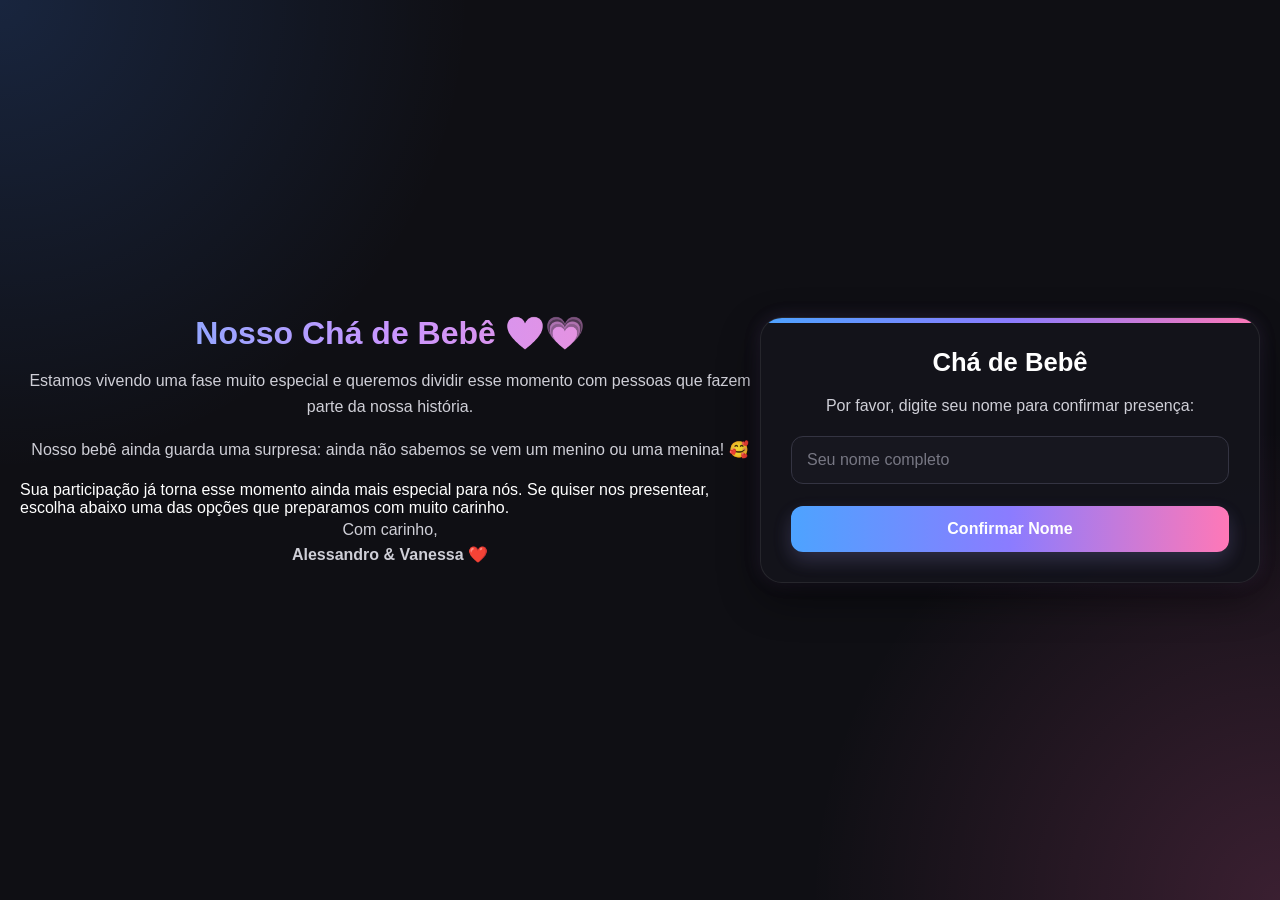
==== index.html @ 6cfcc7ad "asdf" ====
<!DOCTYPE html>
<html lang="pt-BR">
<head>
  <meta charset="UTF-8">
  <meta name="viewport" content="width=device-width, initial-scale=1.0">
  <title>Chá de Bebê - Confirmação e Presentes</title>
  <link rel="stylesheet" href="style.css">
</head>
<body>
<div class="convite-inicial">

    <h1>Nosso Chá de Bebê 💙💗</h1>

  <p class="convite-texto">
    Estamos vivendo uma fase muito especial e queremos dividir esse momento
    com pessoas que fazem parte da nossa história.
  </p>

  <p class="convite-texto">
    Nosso bebê ainda guarda uma surpresa: ainda não sabemos se vem um
    menino ou uma menina! 🥰
  </p>

  <div class="mensagem-destaque">
    Sua participação já torna esse momento ainda mais especial para nós.
    Se quiser nos presentear, escolha abaixo uma das opções que preparamos
    com muito carinho.
  </div>

  <p class="assinatura">
    Com carinho,<br>
    <strong>Alessandro & Vanessa ❤️</strong>
  </p>

</div>

  <div class="card">
    <!-- ETAPA 1: Nome do Convidado -->
    <div id="etapa-nome">
      <h2>Chá de Bebê</h2>
      <p>Por favor, digite seu nome para confirmar presença:</p>
      <input type="text" id="input-nome" placeholder="Seu nome completo" required>
      <button onclick="avancarParaPresentes()">Confirmar Nome</button>
    </div>

    <!-- ETAPA 2: Escolha do Presente -->
    <div id="etapa-presente" class="hidden">
      <h2>Escolha o Presente</h2>
      <p>Selecione uma opção de presente:</p>
      <select id="select-presente" required>
  <option value="">Selecione uma opção</option>

  <optgroup label="🧷 Fraldas">
    <option value="Fralda PP">Fralda PP</option>
    <option value="Fralda P">Fralda P</option>
    <option value="Fralda M">Fralda M</option>
    <option value="Fralda G">Fralda G</option>
  </optgroup>

  <optgroup label="🧻 Fralda + Lenço Umedecido">
    <option value="Fralda PP + Lenço Umedecido">
      Fralda PP + Lenço Umedecido
    </option>

    <option value="Fralda P + Lenço Umedecido">
      Fralda P + Lenço Umedecido
    </option>

    <option value="Fralda M + Lenço Umedecido">
      Fralda M + Lenço Umedecido
    </option>

    <option value="Fralda G + Lenço Umedecido">
      Fralda G + Lenço Umedecido
    </option>
  </optgroup>

  <optgroup label="🍼 Fralda + Talco">
    <option value="Fralda PP + Talco">
      Fralda PP + Talco
    </option>

    <option value="Fralda P + Talco">
      Fralda P + Talco
    </option>

    <option value="Fralda M + Talco">
      Fralda M + Talco
    </option>

    <option value="Fralda G + Talco">
      Fralda G + Talco
    </option>
  </optgroup>
</select>
      <button onclick="enviarDados()">Finalizar</button>
    </div>



  <script src="script.js"></script>
</body>
</html>
---- style.css ----
/* =========================
   RESET
========================= */

* {
  margin: 0;
  padding: 0;
  box-sizing: border-box;
}

body {
  font-family: Arial, Helvetica, sans-serif;
  min-height: 100vh;
  background:
    radial-gradient(circle at top left, rgba(68, 138, 255, 0.18), transparent 30%),
    radial-gradient(circle at bottom right, rgba(255, 105, 180, 0.18), transparent 30%),
    #0f0f14;

  color: #ffffff;

  display: flex;
  align-items: center;
  justify-content: center;

  padding: 20px;
}

/* =========================
   CONTAINER PRINCIPAL
========================= */

.container,
.card {
  width: 100%;
  max-width: 500px;

  background: rgba(20, 20, 28, 0.96);

  border: 1px solid rgba(255, 255, 255, 0.08);
  border-radius: 22px;

  padding: 30px;

  box-shadow:
    0 15px 40px rgba(0, 0, 0, 0.45),
    0 0 20px rgba(75, 145, 255, 0.08),
    0 0 20px rgba(255, 105, 180, 0.08);

  position: relative;
  overflow: hidden;
}

/* faixa decorativa azul + rosa */

.container::before,
.card::before {
  content: "";
  position: absolute;

  top: 0;
  left: 0;

  width: 100%;
  height: 5px;

  background: linear-gradient(
    90deg,
    #4da3ff,
    #8b7cff,
    #ff78b7
  );
}

/* =========================
   TÍTULOS
========================= */

h1,
h2 {
  text-align: center;
  margin-bottom: 16px;

  font-weight: 800;
}

h1 {
  font-size: 2rem;

  background: linear-gradient(
    90deg,
    #65b4ff,
    #c996ff,
    #ff8fc5
  );

  -webkit-background-clip: text;
  -webkit-text-fill-color: transparent;
}

h2 {
  font-size: 1.6rem;
  color: #ffffff;
}

p {
  text-align: center;

  color: #cfcfd7;

  line-height: 1.6;
  margin-bottom: 18px;
}

/* =========================
   CAMPOS
========================= */

label {
  display: block;

  margin-bottom: 7px;
  margin-top: 16px;

  font-size: 0.95rem;
  font-weight: 600;

  color: #ececf2;
}

input,
select {
  width: 100%;

  padding: 14px 15px;

  border-radius: 12px;

  border: 1px solid #343442;

  background: #17171f;

  color: #ffffff;

  font-size: 1rem;

  outline: none;

  transition: 0.25s ease;
}

input::placeholder {
  color: #777783;
}

input:focus,
select:focus {
  border-color: #8b7cff;

  box-shadow:
    0 0 0 3px rgba(77, 163, 255, 0.12),
    0 0 12px rgba(255, 120, 183, 0.08);
}

/* =========================
   SELECT
========================= */

select {
  cursor: pointer;
}

select option,
select optgroup {
  background: #17171f;
  color: #ffffff;
}

/* =========================
   BOTÕES
========================= */

button {
  width: 100%;

  margin-top: 22px;

  padding: 14px;

  border: none;
  border-radius: 12px;

  font-size: 1rem;
  font-weight: 700;

  cursor: pointer;

  color: white;

  background: linear-gradient(
    90deg,
    #4da3ff,
    #8b7cff,
    #ff78b7
  );

  box-shadow:
    0 8px 20px rgba(77, 163, 255, 0.14),
    0 8px 20px rgba(255, 120, 183, 0.10);

  transition: 0.25s ease;
}

button:hover {
  transform: translateY(-2px);

  box-shadow:
    0 12px 28px rgba(77, 163, 255, 0.18),
    0 12px 28px rgba(255, 120, 183, 0.14);
}

button:active {
  transform: scale(0.98);
}

/* =========================
   BOTÃO SECUNDÁRIO
========================= */

.btn-secundario {
  background: transparent;

  border: 1px solid #50505f;

  color: #ddddE5;

  box-shadow: none;
}

.btn-secundario:hover {
  border-color: #ff78b7;

  background: rgba(255, 255, 255, 0.03);
}

/* =========================
   ETAPAS
========================= */

.etapa {
  animation: aparecer 0.35s ease;
}

.hidden {
  display: none;
}

@keyframes aparecer {
  from {
    opacity: 0;
    transform: translateY(8px);
  }

  to {
    opacity: 1;
    transform: translateY(0);
  }
}

/* =========================
   DESTAQUE
========================= */

.destaque {
  padding: 14px;

  border-radius: 12px;

  background: linear-gradient(
    135deg,
    rgba(77, 163, 255, 0.08),
    rgba(255, 120, 183, 0.08)
  );

  border: 1px solid rgba(255, 255, 255, 0.07);

  margin: 18px 0;
}

/* =========================
   RODAPÉ
========================= */

footer {
  margin-top: 22px;

  text-align: center;

  color: #777783;

  font-size: 0.85rem;
}

/* =========================
   RESPONSIVO
========================= */

@media (max-width: 600px) {

  body {
    padding: 12px;
  }

  .container,
  .card {
    padding: 22px 18px;

    border-radius: 18px;
  }

  h1 {
    font-size: 1.7rem;
  }

  h2 {
    font-size: 1.4rem;
  }

  input,
  select,
  button {
    font-size: 16px;
  }
}
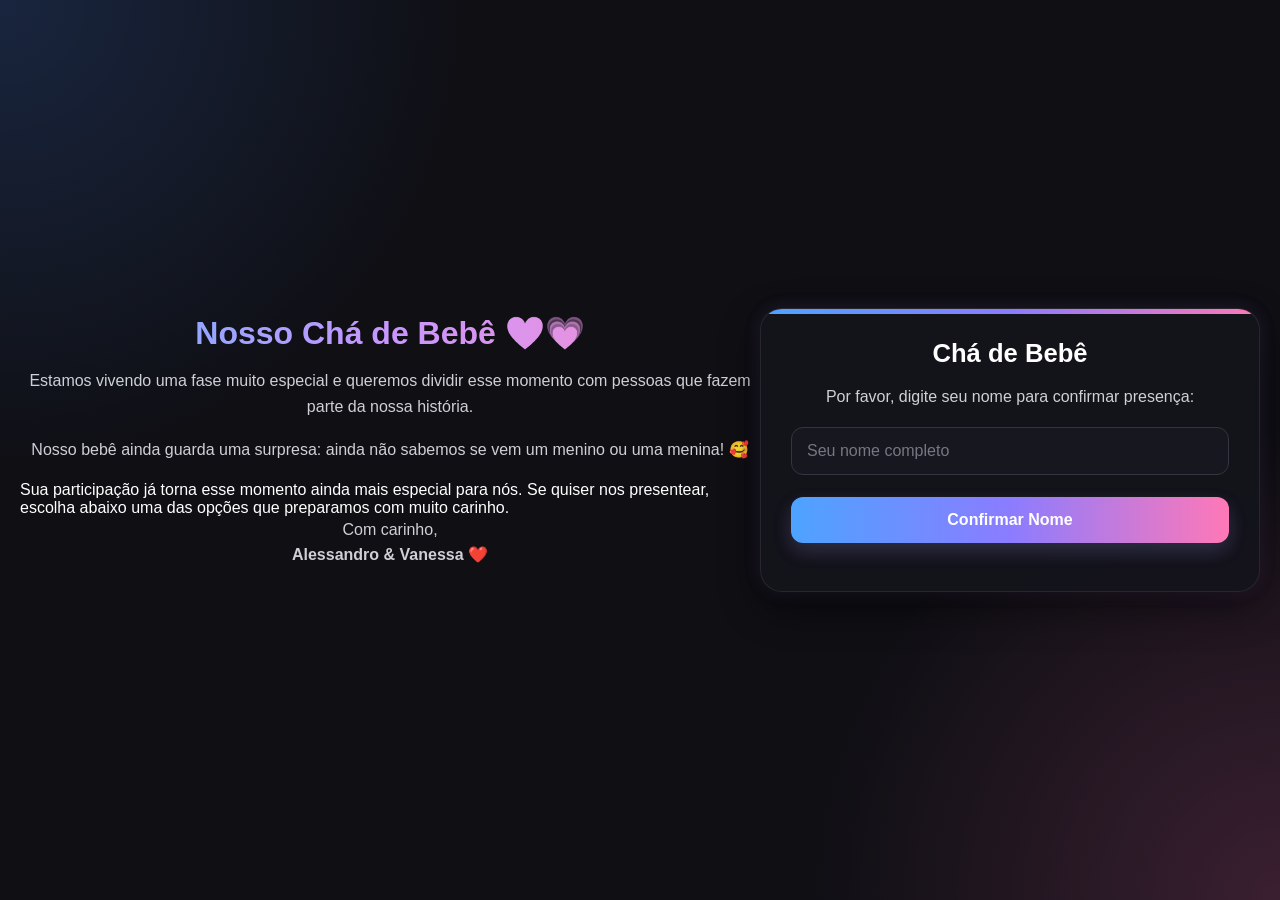
==== commit 40bffa50: "a" ====
--- a/index.html
+++ b/index.html
@@ -33,7 +33,7 @@
   </p>
 
 </div>
-
+<p>
   <div class="card">
     <!-- ETAPA 1: Nome do Convidado -->
     <div id="etapa-nome">
@@ -95,7 +95,7 @@
 </select>
       <button onclick="enviarDados()">Finalizar</button>
     </div>
-
+</p>
 
 
   <script src="script.js"></script>
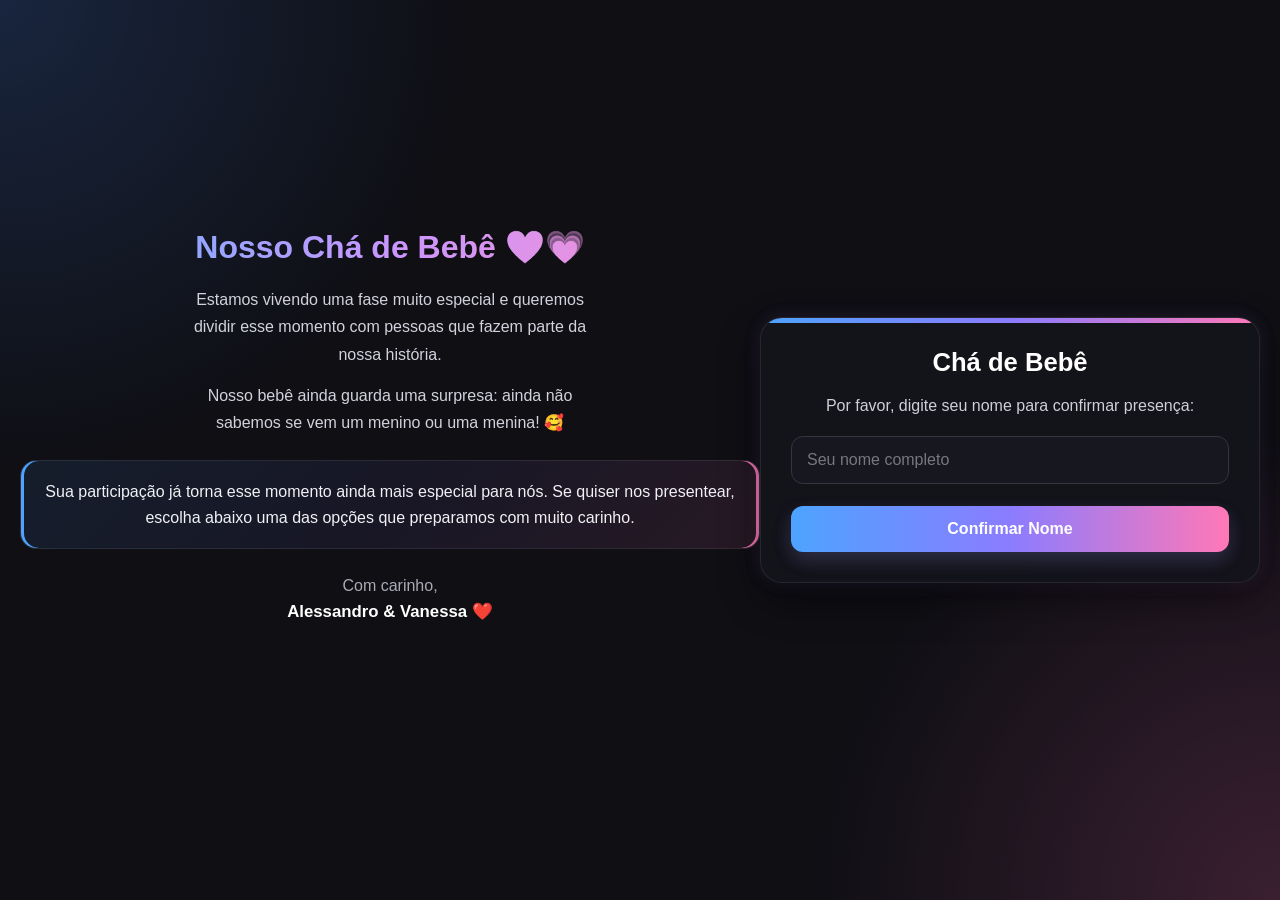
==== commit 3b0308c8: "dfgdgf" ====
--- a/index.html
+++ b/index.html
@@ -33,7 +33,6 @@
   </p>
 
 </div>
-<p>
   <div class="card">
     <!-- ETAPA 1: Nome do Convidado -->
     <div id="etapa-nome">
@@ -95,7 +94,6 @@
 </select>
       <button onclick="enviarDados()">Finalizar</button>
     </div>
-</p>
 
 
   <script src="script.js"></script>
--- a/style.css
+++ b/style.css
@@ -330,4 +330,110 @@
   button {
     font-size: 16px;
   }
+}
+/* =========================
+   CONVITE INICIAL
+========================= */
+
+.convite-inicial {
+  text-align: center;
+  margin-bottom: 28px;
+}
+
+.icone-bebe {
+  font-size: 3.2rem;
+  margin-bottom: 12px;
+
+  animation: flutuar 3s ease-in-out infinite;
+}
+
+.convite-tag {
+  display: inline-block;
+
+  padding: 7px 14px;
+  margin-bottom: 16px;
+
+  border-radius: 30px;
+
+  font-size: 0.78rem;
+  font-weight: 700;
+
+  text-transform: uppercase;
+  letter-spacing: 1px;
+
+  color: #eeeeff;
+
+  background: linear-gradient(
+    90deg,
+    rgba(77, 163, 255, 0.15),
+    rgba(255, 120, 183, 0.15)
+  );
+
+  border: 1px solid rgba(255, 255, 255, 0.08);
+}
+
+.convite-inicial h1 {
+  margin-bottom: 20px;
+}
+
+.convite-texto {
+  max-width: 420px;
+
+  margin: 0 auto 14px;
+
+  color: #d2d2dc;
+
+  font-size: 1rem;
+  line-height: 1.7;
+}
+
+.mensagem-destaque {
+  margin: 24px 0;
+
+  padding: 18px;
+
+  border-radius: 16px;
+
+  color: #f1f1f5;
+
+  line-height: 1.6;
+
+  background:
+    linear-gradient(
+      135deg,
+      rgba(77, 163, 255, 0.10),
+      rgba(139, 124, 255, 0.08),
+      rgba(255, 120, 183, 0.10)
+    );
+
+  border: 1px solid rgba(255, 255, 255, 0.08);
+
+  box-shadow:
+    inset 3px 0 0 #4da3ff,
+    inset -3px 0 0 #ff78b7;
+}
+
+.assinatura {
+  margin-top: 22px;
+
+  color: #aaaab5;
+
+  line-height: 1.6;
+}
+
+.assinatura strong {
+  color: #ffffff;
+  font-size: 1.05rem;
+}
+
+@keyframes flutuar {
+
+  0%,
+  100% {
+    transform: translateY(0);
+  }
+
+  50% {
+    transform: translateY(-6px);
+  }
 }
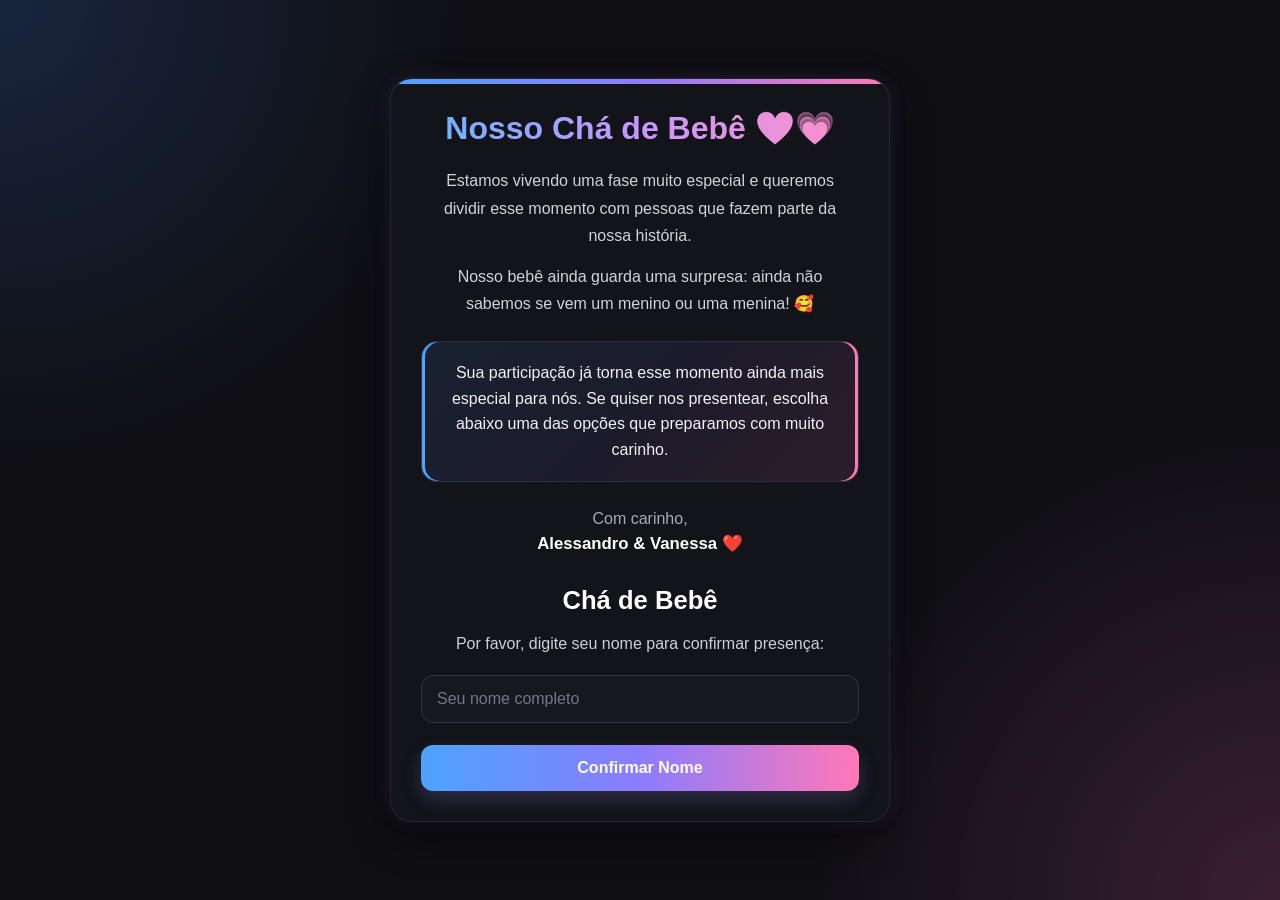
==== commit 3ba87c67: "asd" ====
--- a/index.html
+++ b/index.html
@@ -7,7 +7,9 @@
   <link rel="stylesheet" href="style.css">
 </head>
 <body>
-<div class="convite-inicial">
+
+  <div class="card">
+    <div class="convite-inicial">
 
     <h1>Nosso Chá de Bebê 💙💗</h1>
 
@@ -33,7 +35,6 @@
   </p>
 
 </div>
-  <div class="card">
     <!-- ETAPA 1: Nome do Convidado -->
     <div id="etapa-nome">
       <h2>Chá de Bebê</h2>
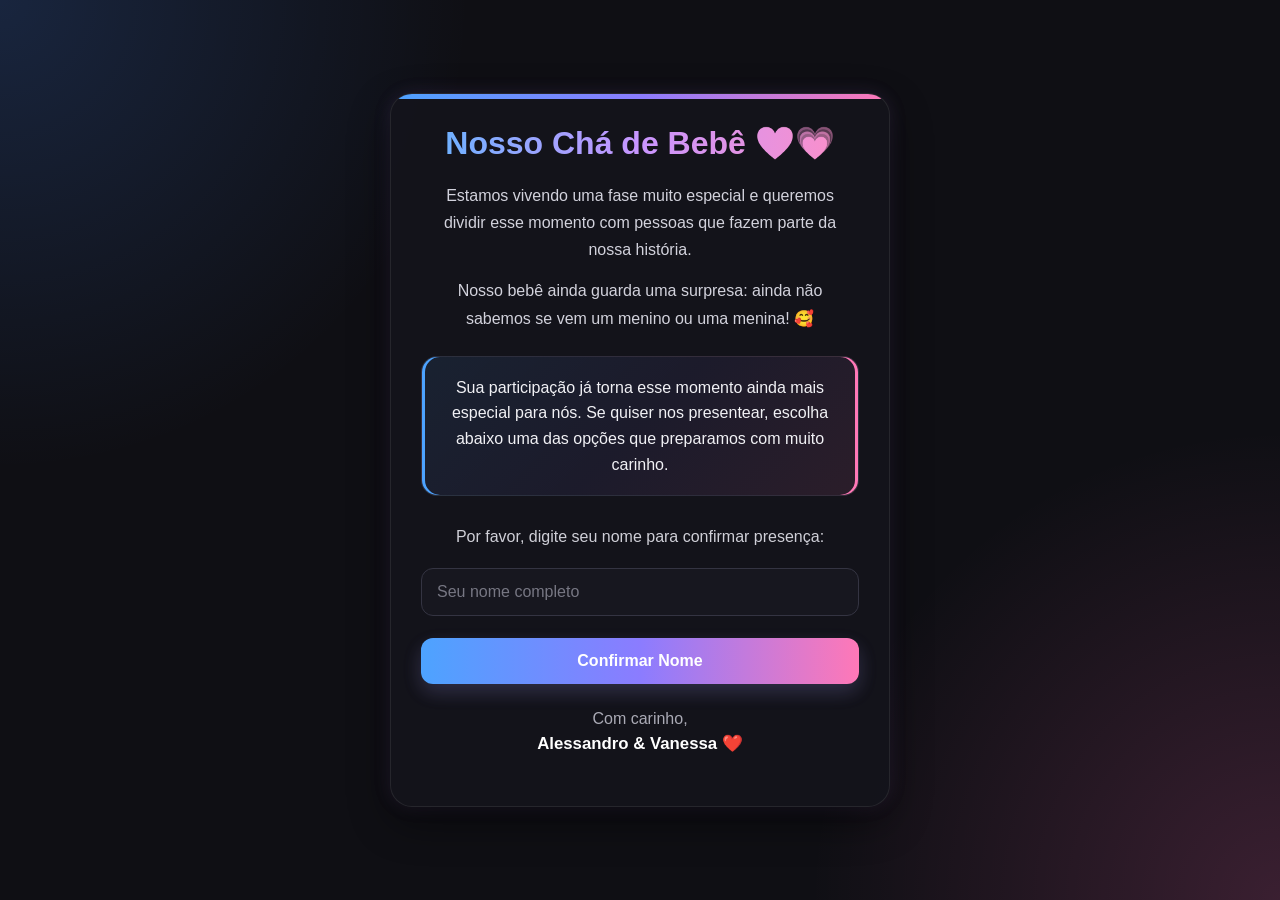
==== commit a4204ec3: "asd" ====
--- a/index.html
+++ b/index.html
@@ -29,18 +29,18 @@
     com muito carinho.
   </div>
 
-  <p class="assinatura">
-    Com carinho,<br>
-    <strong>Alessandro & Vanessa ❤️</strong>
-  </p>
+ 
 
 </div>
     <!-- ETAPA 1: Nome do Convidado -->
     <div id="etapa-nome">
-      <h2>Chá de Bebê</h2>
       <p>Por favor, digite seu nome para confirmar presença:</p>
       <input type="text" id="input-nome" placeholder="Seu nome completo" required>
       <button onclick="avancarParaPresentes()">Confirmar Nome</button>
+       <p class="assinatura">
+    Com carinho,<br>
+    <strong>Alessandro & Vanessa ❤️</strong>
+  </p>
     </div>
 
     <!-- ETAPA 2: Escolha do Presente -->
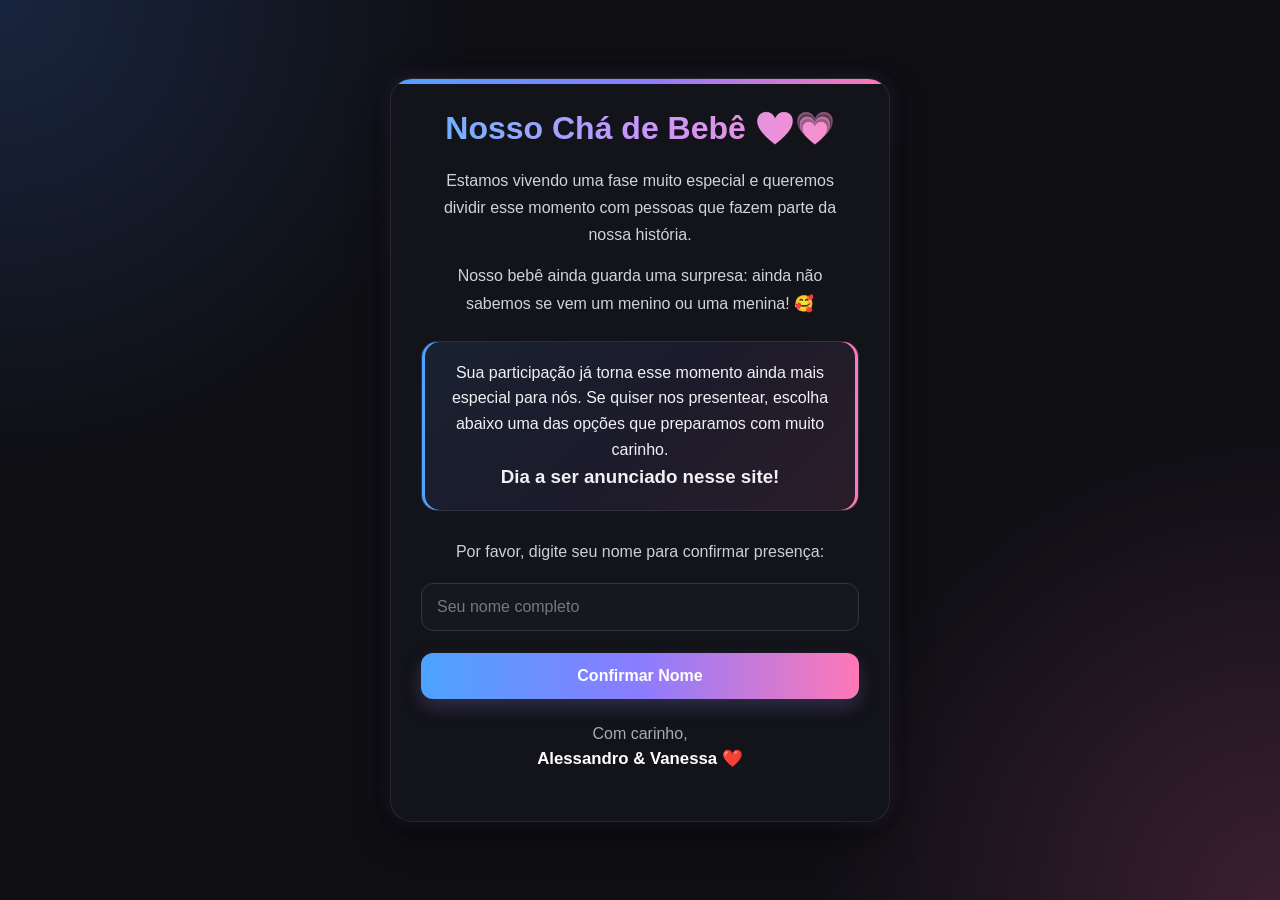
==== commit ec250cc4: "asd" ====
--- a/index.html
+++ b/index.html
@@ -27,6 +27,7 @@
     Sua participação já torna esse momento ainda mais especial para nós.
     Se quiser nos presentear, escolha abaixo uma das opções que preparamos
     com muito carinho.
+    <h3>Dia a ser anunciado nesse site!</h3>
   </div>
 
  
@@ -58,39 +59,54 @@
   </optgroup>
 
   <optgroup label="🧻 Fralda + Lenço Umedecido">
-    <option value="Fralda PP + Lenço Umedecido">
-      Fralda PP + Lenço Umedecido
+    <option value="Fralda PP + Lenço Umedecido">Fralda PP + Lenço Umedecido</option>
+    <option value="Fralda P + Lenço Umedecido">Fralda P + Lenço Umedecido</option>
+    <option value="Fralda M + Lenço Umedecido">Fralda M + Lenço Umedecido</option>
+    <option value="Fralda G + Lenço Umedecido">Fralda G + Lenço Umedecido</option>
+  </optgroup>
+
+  <optgroup label="🍼 Fralda + Talco">
+    <option value="Fralda PP + Talco">Fralda PP + Talco</option>
+    <option value="Fralda P + Talco">Fralda P + Talco</option>
+    <option value="Fralda M + Talco">Fralda M + Talco</option>
+    <option value="Fralda G + Talco">Fralda G + Talco</option>
+  </optgroup>
+
+  <optgroup label="👶 Roupinhas">
+    <option value="Body tamanho RN">Body tamanho RN</option>
+    <option value="Body tamanho P">Body tamanho P</option>
+    <option value="Body tamanho M">Body tamanho M</option>
+    <option value="Body tamanho G">Body tamanho G</option>
+
+    <option value="Macacão tamanho RN">Macacão tamanho RN</option>
+    <option value="Macacão tamanho P">Macacão tamanho P</option>
+    <option value="Macacão tamanho M">Macacão tamanho M</option>
+
+    <option value="Conjunto de roupinha tamanho P">
+      Conjunto de roupinha P
     </option>
 
-    <option value="Fralda P + Lenço Umedecido">
-      Fralda P + Lenço Umedecido
+    <option value="Conjunto de roupinha tamanho M">
+      Conjunto de roupinha M
     </option>
 
-    <option value="Fralda M + Lenço Umedecido">
-      Fralda M + Lenço Umedecido
-    </option>
-
-    <option value="Fralda G + Lenço Umedecido">
-      Fralda G + Lenço Umedecido
+    <option value="Conjunto de roupinha tamanho G">
+      Conjunto de roupinha G
     </option>
   </optgroup>
 
-  <optgroup label="🍼 Fralda + Talco">
-    <option value="Fralda PP + Talco">
-      Fralda PP + Talco
-    </option>
+  <optgroup label="🧦 Outros itens">
+    <option value="Kit de meias">Kit de meias</option>
+    <option value="Touquinha para bebê">Touquinha para bebê</option>
+    <option value="Luvinhas para bebê">Luvinhas para bebê</option>
+    <option value="Babador">Babador</option>
+  </optgroup>
 
-    <option value="Fralda P + Talco">
-      Fralda P + Talco
-    </option>
-
-    <option value="Fralda M + Talco">
-      Fralda M + Talco
-    </option>
-
-    <option value="Fralda G + Talco">
-      Fralda G + Talco
-    </option>
+  <optgroup label="💙💗 Mantinhas">
+    <option value="Manta para bebê">Manta para bebê</option>
+    <option value="Manta + Body P">Manta + Body P</option>
+    <option value="Manta + Body M">Manta + Body M</option>
+    <option value="Manta + Fralda M">Manta + Fralda M</option>
   </optgroup>
 </select>
       <button onclick="enviarDados()">Finalizar</button>
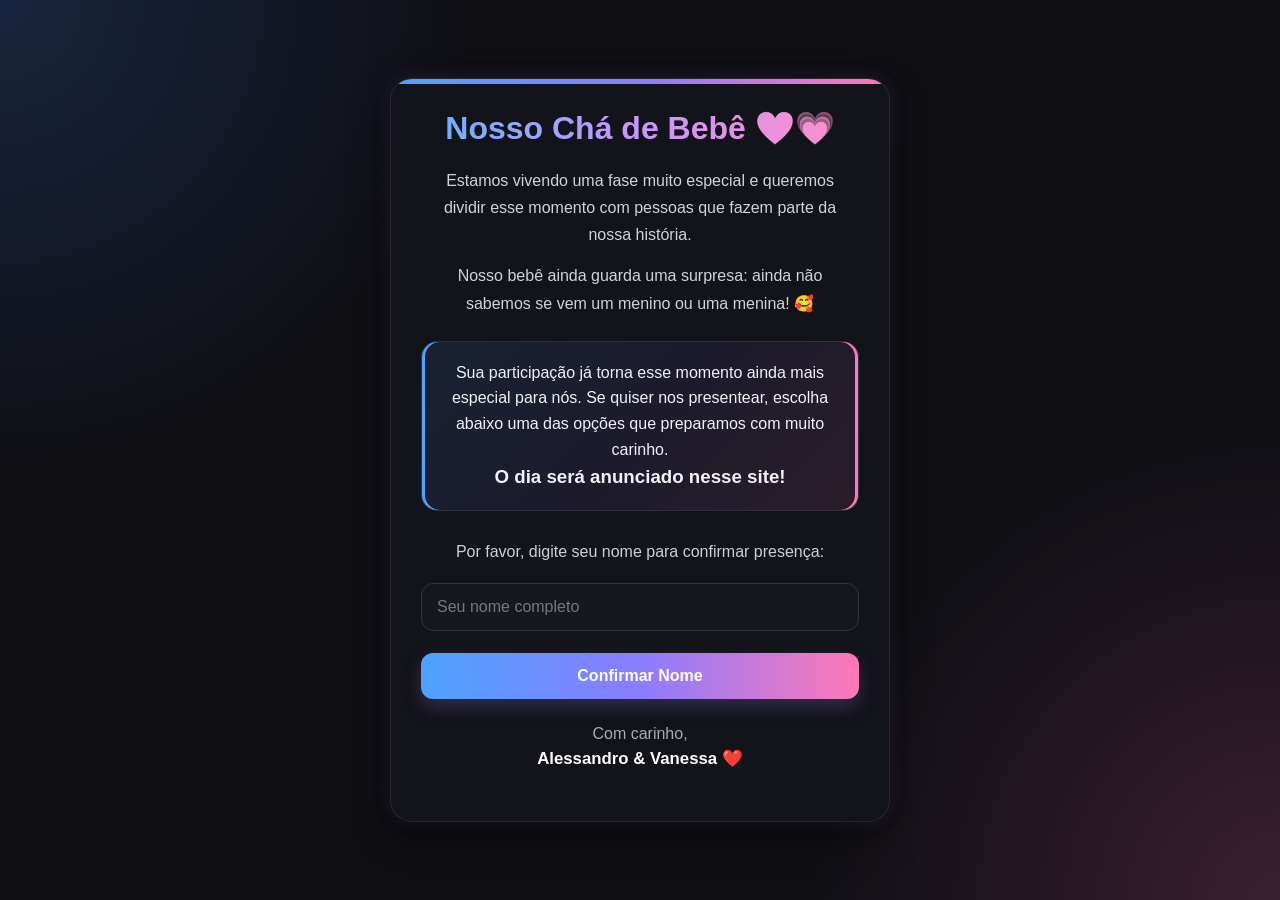
==== commit 951b2707: "h" ====
--- a/index.html
+++ b/index.html
@@ -27,7 +27,7 @@
     Sua participação já torna esse momento ainda mais especial para nós.
     Se quiser nos presentear, escolha abaixo uma das opções que preparamos
     com muito carinho.
-    <h3>Dia a ser anunciado nesse site!</h3>
+    <h3>O dia será anunciado nesse site!</h3>
   </div>
 
  
